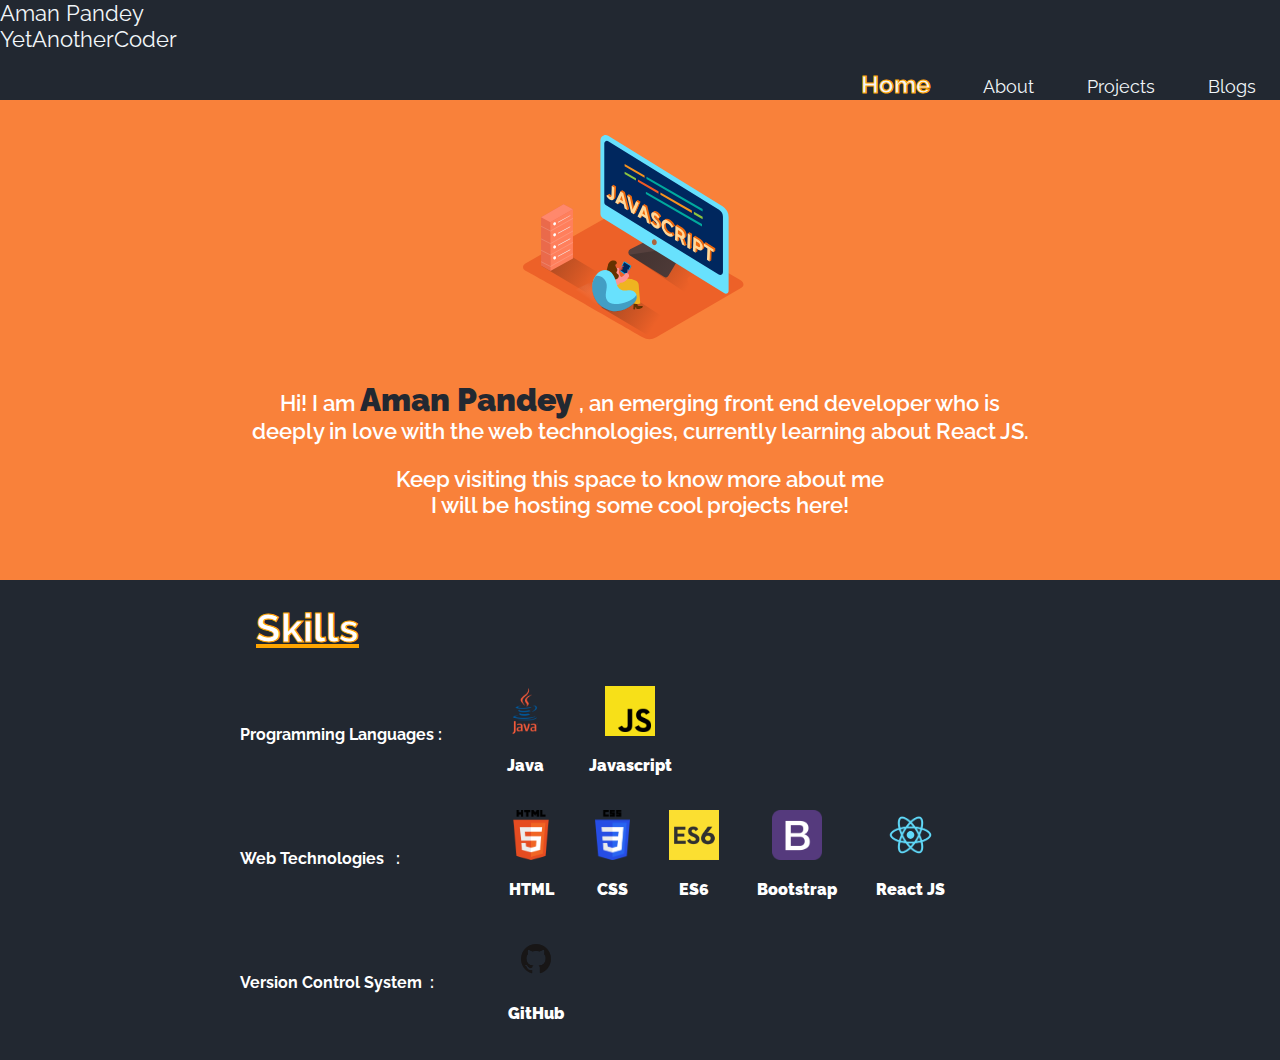
==== index.html @ 63112d7b "update : updated index page" ====
<!DOCTYPE html>
<html lang="en">
<head>
    <meta charset="UTF-8">
    <meta name="viewport" content="width=device-width, initial-scale=1.0">
    <link href="style.css" rel='stylesheet'>
    <title>Aman Pandey</title>
</head>
<body>
        <nav class="navbar">
            <div class="nav-brand">Aman Pandey</div>
            <div class="nav-brand">YetAnotherCoder</div>
            <div>
                <ul class="non-bullet">
                    <li class="nav-li-items">
                        <a href="/" class="link-active">Home</a>
                    </li>
                    <li class="nav-li-items">
                        <a href="/">About</a>
                    </li>
                    <li class="nav-li-items">
                        <a href="/">Projects</a>
                    </li>
                    <li class="nav-li-items">
                        <a href="/">Blogs</a>
                    </li>
                </ul>
            </div>
        </nav>

        <div class="container container-secondary-color header">
                <img class="img-coding" src="./images/javascript.svg" alt="Coding Image">
                <div class="intro">
                    <p>Hi! I am  <span class="invert-color">Aman Pandey </span>, an emerging front end developer who is <br>
                        deeply in love with the web technologies, currently learning about React JS.</p>
                    <p>Keep visiting this space to know more about me <br> I will be hosting some cool projects here!</p>
                </div>
        </div>

        <div class="container container-off-color">
            <div class="container-center">
            <h1 class="link-active">Skills</h1>
            <div>
            <h5 class="table-mapping skills">Programming Languages :</h5>
                <table class="table-mapping">
                    <tr>
                        <td>
                         <img class="img-skills" src="./images/java.png" alt="">
                        </td>
                        <td>
                         <img class="img-skills" src="./images/js.png" alt="">
                        </td>
                    </tr>
                    <tr>
                        <td>Java </td>
                        <td>Javascript</td>
                    </tr>
                </table>
            </div><br>
            <div>
                <h5 class="table-mapping skills">Web Technologies &nbsp : &nbsp &nbsp &nbsp &nbsp &nbsp &nbsp</h5>
                <table class="table-mapping">
                    <tr>
                     <td>
                         <img class="img-skills" src="./images/HTML.png" alt="">
                     </td>
                     <td>
                         <img class="img-skills" src="./images/css.png" alt="">
                     </td>
                     <td>
                         <img class="img-skills" src="./images/es6.png" alt="">
                     </td>
                     <td>
                         <img class="img-skills" src="./images/bootstrap.png" alt="">
                     </td>
                     <td>
                         <img class="img-skills" src="./images/react.png" alt="">
                     </td>
                    </tr>
                     <tr>
                         <td>HTML</td>
                         <td>CSS</td>
                         <td>ES6</td>
                         <td>Bootstrap</td>
                         <td>React JS</td>
                    </tr>
                </table>
            </div><br>
            <div>
                <h5 class="table-mapping skills">Version Control System&nbsp : &nbsp &nbsp</h5>
                <table class="table-mapping">
                    <tr>
                        <td>
                            <img class="img-skills" src="./images/github.png" alt="">
                        </td>
                    </tr>
                    <tr>
                       <td>
                         GitHub
                       </td>
                     </tr>
                </table>
            </div>
               
              
               
                   
            </div>
        </div>
    
        
    
    
</body>
</html>
---- style.css ----
@import url('https://fonts.googleapis.com/css2?family=Raleway:wght@300;400;600&display=swap');

body{
    font-family: 'Raleway', sans-serif;
    margin: 0px 0px;
}

.container{
    margin: auto;
    width: 100%;
    height: 480px;
    text-align: left;
}

.container-center{
    width: 800px;
    height: 100%;
    margin: auto;
    background-color: #222831;
}

.container-secondary-color{
    background-color: #f9813a;
}

.container-off-color{
    margin: -27px 0px;
    background-color: #222831;
    color: black;
}

.navbar{
    height: 100PX;
    background-color: #222831;
    color: #f1f6f9;
}

.nav-brand{
    font-size: 22px;
}

.non-bullet{
    list-style: none;
    text-align: right;
    font-size: 1.1rem;
}

.nav-li-items{
    display: inline;
    padding: 1rem 1.5rem;
    text-align: center;
}

.nav-li-items a{
    text-decoration: none;
    color: #f1f6f9;
}

.link-active{
    font-weight: bolder;
    font-size: 1.5rem;
    -webkit-text-stroke-width: 1px;
    -webkit-text-stroke-color: orange;
}

.container p{
    color: white;
    font-weight: 600;
}

.img{
    display: inline;
    text-align: center;
}

.img-coding{
    width: 22%;
    display: block;
    margin-left: auto;
    margin-right: auto;
    padding: 2rem 0rem 1rem 0rem;
}

.intro{
    font-size: 22px;
    text-align: center;
}

.invert-color{
    color: #222831;
    font-weight: 900;
    font-size: 2rem;
}

.non-bullet-list{
    list-style: none;
}

.img-skills{
    height: 50px;
}

table,td{
    color: white;
    font-weight: 900;
    border-collapse: collapse;
    text-align: center;
    margin: 1rem 1rem;
    padding: 0.5rem 1.2rem;
}

.skills{
    color: white;
    font-size: 16px;
}

.table-mapping{
    display: inline;
}

.container-center h1{
    text-decoration: underline;
    font-size: 2.5rem;
    padding: 1.5rem 1rem 0rem 1rem;
    color: white;
}
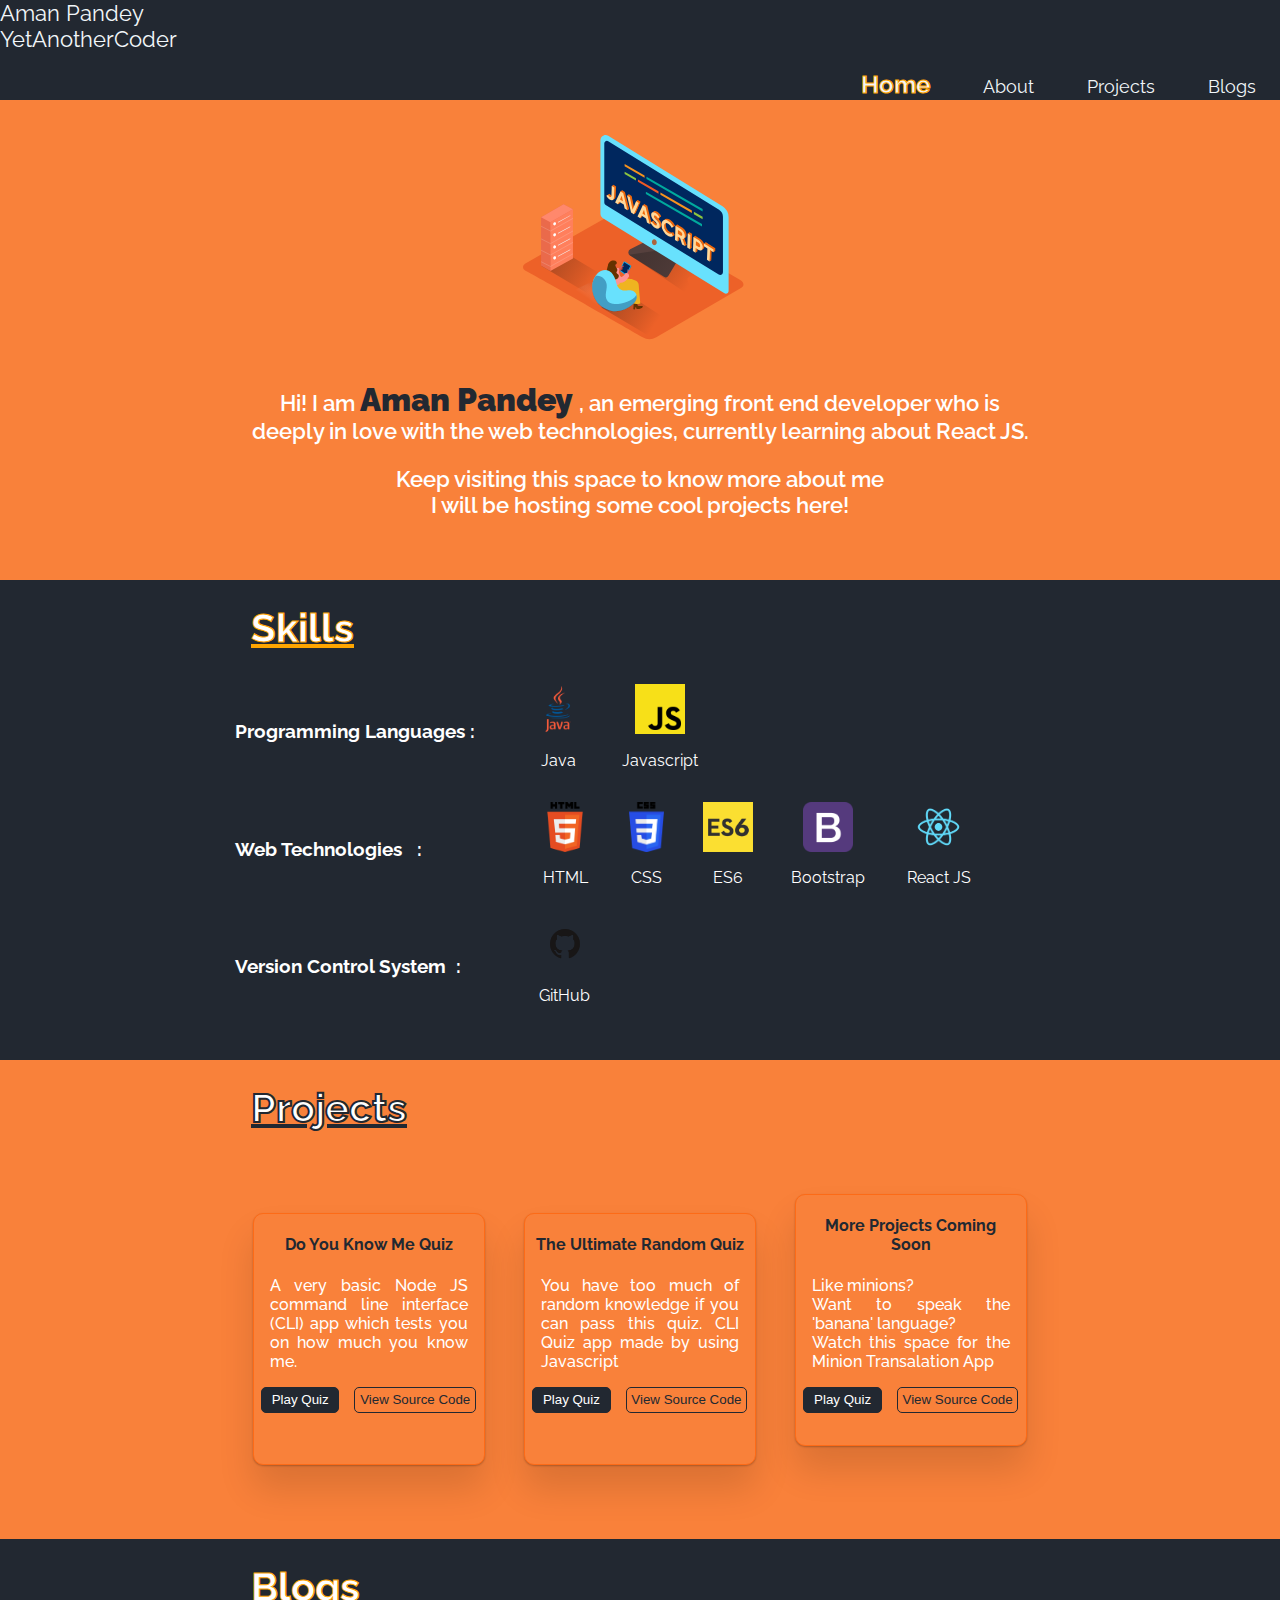
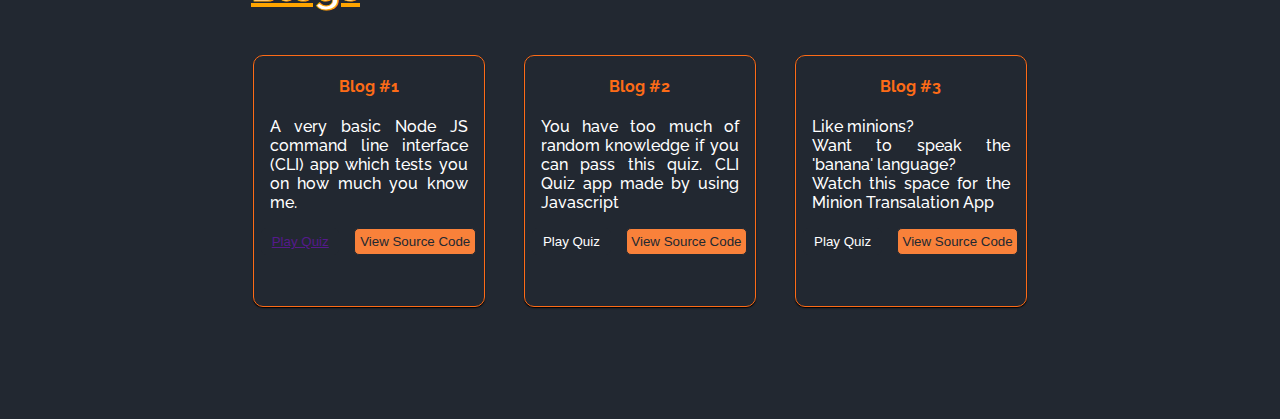
==== commit 91cd202d: "update : added projects" ====
--- a/index.html
+++ b/index.html
@@ -1,54 +1,56 @@
 <!DOCTYPE html>
 <html lang="en">
+
 <head>
     <meta charset="UTF-8">
     <meta name="viewport" content="width=device-width, initial-scale=1.0">
     <link href="style.css" rel='stylesheet'>
     <title>Aman Pandey</title>
-</head>
+     </head>
+
 <body>
-        <nav class="navbar">
-            <div class="nav-brand">Aman Pandey</div>
-            <div class="nav-brand">YetAnotherCoder</div>
-            <div>
-                <ul class="non-bullet">
-                    <li class="nav-li-items">
-                        <a href="/" class="link-active">Home</a>
-                    </li>
-                    <li class="nav-li-items">
-                        <a href="/">About</a>
-                    </li>
-                    <li class="nav-li-items">
-                        <a href="/">Projects</a>
-                    </li>
-                    <li class="nav-li-items">
-                        <a href="/">Blogs</a>
-                    </li>
-                </ul>
-            </div>
-        </nav>
+    <nav class="navbar">
+        <div class="nav-brand">Aman Pandey</div>
+        <div class="nav-brand">YetAnotherCoder</div>
+        <div>
+            <ul class="non-bullet">
+                <li class="nav-li-items">
+                    <a href="/" class="link-active">Home</a>
+                </li>
+                <li class="nav-li-items">
+                    <a href="#skills">About</a>
+                </li>
+                <li class="nav-li-items">
+                    <a href="/">Projects</a>
+                </li>
+                <li class="nav-li-items">
+                    <a href="/">Blogs</a>
+                </li>
+            </ul>
+        </div>
+    </nav>
 
-        <div class="container container-secondary-color header">
-                <img class="img-coding" src="./images/javascript.svg" alt="Coding Image">
-                <div class="intro">
-                    <p>Hi! I am  <span class="invert-color">Aman Pandey </span>, an emerging front end developer who is <br>
-                        deeply in love with the web technologies, currently learning about React JS.</p>
-                    <p>Keep visiting this space to know more about me <br> I will be hosting some cool projects here!</p>
-                </div>
+    <div class="container container-secondary-color header">
+        <img class="img-coding" src="./images/javascript.svg" alt="Coding Image">
+        <div class="intro">
+            <p>Hi! I am <span class="invert-color">Aman Pandey </span>, an emerging front end developer who is <br>
+                deeply in love with the web technologies, currently learning about React JS.</p>
+            <p>Keep visiting this space to know more about me <br> I will be hosting some cool projects here!</p>
         </div>
+    </div>
 
-        <div class="container container-off-color">
-            <div class="container-center">
+    <div class="container container-off-color">
+        <div class="container-center" id="skills">
             <h1 class="link-active">Skills</h1>
             <div>
-            <h5 class="table-mapping skills">Programming Languages :</h5>
+                <h5 class="table-mapping skills">Programming Languages :</h5>
                 <table class="table-mapping">
                     <tr>
                         <td>
-                         <img class="img-skills" src="./images/java.png" alt="">
+                            <img class="img-skills" src="./images/java.png" alt="">
                         </td>
                         <td>
-                         <img class="img-skills" src="./images/js.png" alt="">
+                            <img class="img-skills" src="./images/js.png" alt="">
                         </td>
                     </tr>
                     <tr>
@@ -61,28 +63,28 @@
                 <h5 class="table-mapping skills">Web Technologies &nbsp : &nbsp &nbsp &nbsp &nbsp &nbsp &nbsp</h5>
                 <table class="table-mapping">
                     <tr>
-                     <td>
-                         <img class="img-skills" src="./images/HTML.png" alt="">
-                     </td>
-                     <td>
-                         <img class="img-skills" src="./images/css.png" alt="">
-                     </td>
-                     <td>
-                         <img class="img-skills" src="./images/es6.png" alt="">
-                     </td>
-                     <td>
-                         <img class="img-skills" src="./images/bootstrap.png" alt="">
-                     </td>
-                     <td>
-                         <img class="img-skills" src="./images/react.png" alt="">
-                     </td>
+                        <td>
+                            <img class="img-skills" src="./images/HTML.png" alt="">
+                        </td>
+                        <td>
+                            <img class="img-skills" src="./images/css.png" alt="">
+                        </td>
+                        <td>
+                            <img class="img-skills" src="./images/es6.png" alt="">
+                        </td>
+                        <td>
+                            <img class="img-skills" src="./images/bootstrap.png" alt="">
+                        </td>
+                        <td>
+                            <img class="img-skills" src="./images/react.png" alt="">
+                        </td>
                     </tr>
-                     <tr>
-                         <td>HTML</td>
-                         <td>CSS</td>
-                         <td>ES6</td>
-                         <td>Bootstrap</td>
-                         <td>React JS</td>
+                    <tr>
+                        <td>HTML</td>
+                        <td>CSS</td>
+                        <td>ES6</td>
+                        <td>Bootstrap</td>
+                        <td>React JS</td>
                     </tr>
                 </table>
             </div><br>
@@ -95,21 +97,82 @@
                         </td>
                     </tr>
                     <tr>
-                       <td>
-                         GitHub
-                       </td>
-                     </tr>
+                        <td>
+                            GitHub
+                        </td>
+                    </tr>
                 </table>
             </div>
-               
-              
-               
-                   
+        </div>
+    </div>
+
+    <div class="container container-secondary-color">
+        <div class="container-center-secondary" id="skills">
+            <h1 class="link-active-inverse">Projects</h1><br>
+            <div class='flex-conatiner'>
+                <div class="card card-1">
+                    <h4>Do You Know Me  Quiz </h4>
+                    <p>A very basic Node JS command line interface (CLI) app which tests you on how much you know me.</p>
+                    <div class="project-links">
+                        <button class="project-buttons"><a class="link-play" href="">Play Quiz</a> </button>
+                        <button class="project-buttons-secondary"><a class="link-source-code" href="">View Source Code</a></button>
+                    </div>
+                </div>
+                <div class="card card-1">
+                    <h4>The Ultimate Random Quiz</h4>
+                    <p>You have too much of random knowledge if you can pass this quiz. CLI Quiz app made by using Javascript </p>
+                    <div class="project-links">
+                        <button class="project-buttons"><a class="link-play" href="">Play Quiz</a> </button>
+                        <button class="project-buttons-secondary"><a class="link-source-code" href="">View Source Code</a></button>
+                    </div>
+                </div>
+                <div class="card card-1">
+                    <h4>More Projects Coming Soon</h4>
+                    <p>Like minions?<br>Want to speak the 'banana' language?<br>  Watch this space for the Minion Transalation App</p>
+                    <div class="project-links">
+                        <button class="project-buttons"><a class="link-play" href="">Play Quiz</a> </button>
+                        <button class="project-buttons-secondary"><a class="link-source-code" href="">View Source Code</a></button>
+                    </div>
+                </div>
             </div>
         </div>
-    
-        
-    
-    
+    </div>
+
+    <div class="container container-off-color">
+        <div class="container-center">
+            <h1 class="link-active">Blogs</h1>
+            <div class='flex-conatiner'>
+                <div class="blog-card blog-card-1">
+                    <h4>Blog #1 </h4>
+                    <p>A very basic Node JS command line interface (CLI) app which tests you on how much you know me.</p>
+                    <div class="project-links">
+                        <button class="blog-buttons"><a href="">Play Quiz</a> </button>
+                        <button class="blog-buttons-secondary">View Source Code</button>
+                    </div>
+                </div>
+                <div class="blog-card blog-card-1">
+                    <h4>Blog #2</h4>
+                    <p>You have too much of random knowledge if you can pass this quiz. CLI Quiz app made by using Javascript </p>
+                    <div class="project-links">
+                        <button class="blog-buttons">Play Quiz</button>
+                        <button class="blog-buttons-secondary">View Source Code</button>
+                    </div>
+                </div>
+                <div class="blog-card blog-card-1">
+                    <h4>Blog #3</h4>
+                    <p>Like minions?<br>Want to speak the 'banana' language?<br>  Watch this space for the Minion Transalation App</p>
+                    <div class="project-links">
+                        <button class="blog-buttons">Play Quiz</button>
+                        <button class="blog-buttons-secondary">View Source Code</button>
+                    </div>
+                </div>
+            </div>
+        </div>
+    </div>
+
+
+
+
 </body>
+
 </html>--- a/style.css
+++ b/style.css
@@ -13,10 +13,17 @@
 }
 
 .container-center{
-    width: 800px;
+    width: 810px;
     height: 100%;
     margin: auto;
     background-color: #222831;
+}
+
+.container-center-secondary{
+    width: 810px;
+    height: 100%;
+    margin: auto;
+    background-color: #f9813a;
 }
 
 .container-secondary-color{
@@ -26,7 +33,7 @@
 .container-off-color{
     margin: -27px 0px;
     background-color: #222831;
-    color: black;
+    color: #222831;
 }
 
 .navbar{
@@ -61,6 +68,16 @@
     font-size: 1.5rem;
     -webkit-text-stroke-width: 1px;
     -webkit-text-stroke-color: orange;
+}
+
+.link-active-inverse{
+    font-weight: bolder;
+    text-decoration: underline;
+    font-size: 2.5rem;
+    padding: 1.5rem 0.8rem 0rem 1rem;
+    color: white;
+    -webkit-text-stroke-width: 2px;
+    -webkit-text-stroke-color: #222831;
 }
 
 .container p{
@@ -102,16 +119,16 @@
 
 table,td{
     color: white;
-    font-weight: 900;
+    font-weight: 400;
     border-collapse: collapse;
     text-align: center;
     margin: 1rem 1rem;
-    padding: 0.5rem 1.2rem;
+    padding: 0.4rem 1.2rem;
 }
 
 .skills{
     color: white;
-    font-size: 16px;
+    font-size: 19px;
 }
 
 .table-mapping{
@@ -123,4 +140,134 @@
     font-size: 2.5rem;
     padding: 1.5rem 1rem 0rem 1rem;
     color: white;
-}+}
+
+.flex-container {
+    display: flex;
+    flex-wrap: nowrap;
+    background-color: DodgerBlue;
+  }
+  
+.flex-conatiner h4{
+    text-align: center;
+    color: #222831;
+    padding: 0rem .5rem;
+}  
+
+.flex-conatiner p{
+    text-align: justify;
+    color: white;
+    font-weight: 500;
+    padding: 0rem 1rem;
+    font-size: 1rem;
+}  
+
+.project-links{
+    display: flex;
+    width: 100%;
+}
+
+.project-buttons{
+    margin: auto;
+    padding: .3rem .6rem;
+    border-radius: 5px;
+    background-color: #222831;
+    color: white;
+    font-weight: 100;
+    border: 1px #222831 solid;
+    text-decoration: none;
+}
+
+.project-buttons-secondary{
+    margin: auto;
+    padding: .3rem .3rem;
+    border-radius: 5px;
+    background-color: #f9813a;
+    color: #222831;
+    border: 1px #222831 solid;
+    text-decoration: none;
+}
+
+.blog-buttons{
+    margin: auto;
+    padding: .3rem .6rem;
+    border-radius: 5px;
+    background-color: #222831;
+    color: white;
+    font-weight: 100;
+    border: 1px #222831 solid;
+}
+
+.blog-buttons-secondary{
+    margin: auto;
+    padding: .3rem .3rem;
+    border-radius: 5px;
+    background-color: #f9813a;
+    color: #222831;
+    border: 1px #222831 solid;
+}
+
+.minion-img{
+    width: 40px;
+    margin: auto;
+}
+
+.card {
+    background: #f9813a;
+    border-radius: 10px;
+    display: inline-block;
+    height: 250px;
+    margin: 1.1rem;
+    padding: auto;
+    position: relative;
+    width: 230px;
+    border: 1px solid #fd6b17;
+  }
+  
+  .card-1 {
+    box-shadow: 0px 24px 36px rgba(0,0,0,0.12), 0 1px 2px rgba(0,0,0,0.24);
+    transition: all 0.3s cubic-bezier(.25,.8,.25,1);
+  }
+  
+  .card-1:hover {
+    box-shadow: 0 28px 44px rgba(0,0,0,0.25), 0 10px 10px rgba(0,0,0,0.22);
+  }
+
+  .blog-card{
+    background: #222831;
+    border-radius: 10px;
+    display: inline-block;
+    height: 250px;
+    margin: 1.1rem;
+    padding: auto;
+    position: relative;
+    width: 230px;
+    border: 1px solid #fd6b17;
+  }
+  
+  .blog-card-1 {
+    box-shadow: 0px 1px 1px rgba(0, 0, 0, 0.89), 0 1px 2px rgba(0,0,0,0.24);
+    transition: all .3s cubic-bezier(.25,.8,.25,1);
+  }
+  
+  .blog-card-1:hover {
+    box-shadow: 0 6px 6px rgba(209, 97, 6, 0.973), 0 6px 6px rgba(209, 97, 6, 0.973);
+  }
+
+  .blog-card h4{
+    text-align: center;
+    color: #fd6b17;
+    padding: 0rem .5rem;
+}  
+
+.link-play{
+    color: white;
+    background-color: #222831;
+    text-decoration: none;
+}
+
+.link-source-code{
+    color : #222831;
+    text-decoration: none;
+}
+
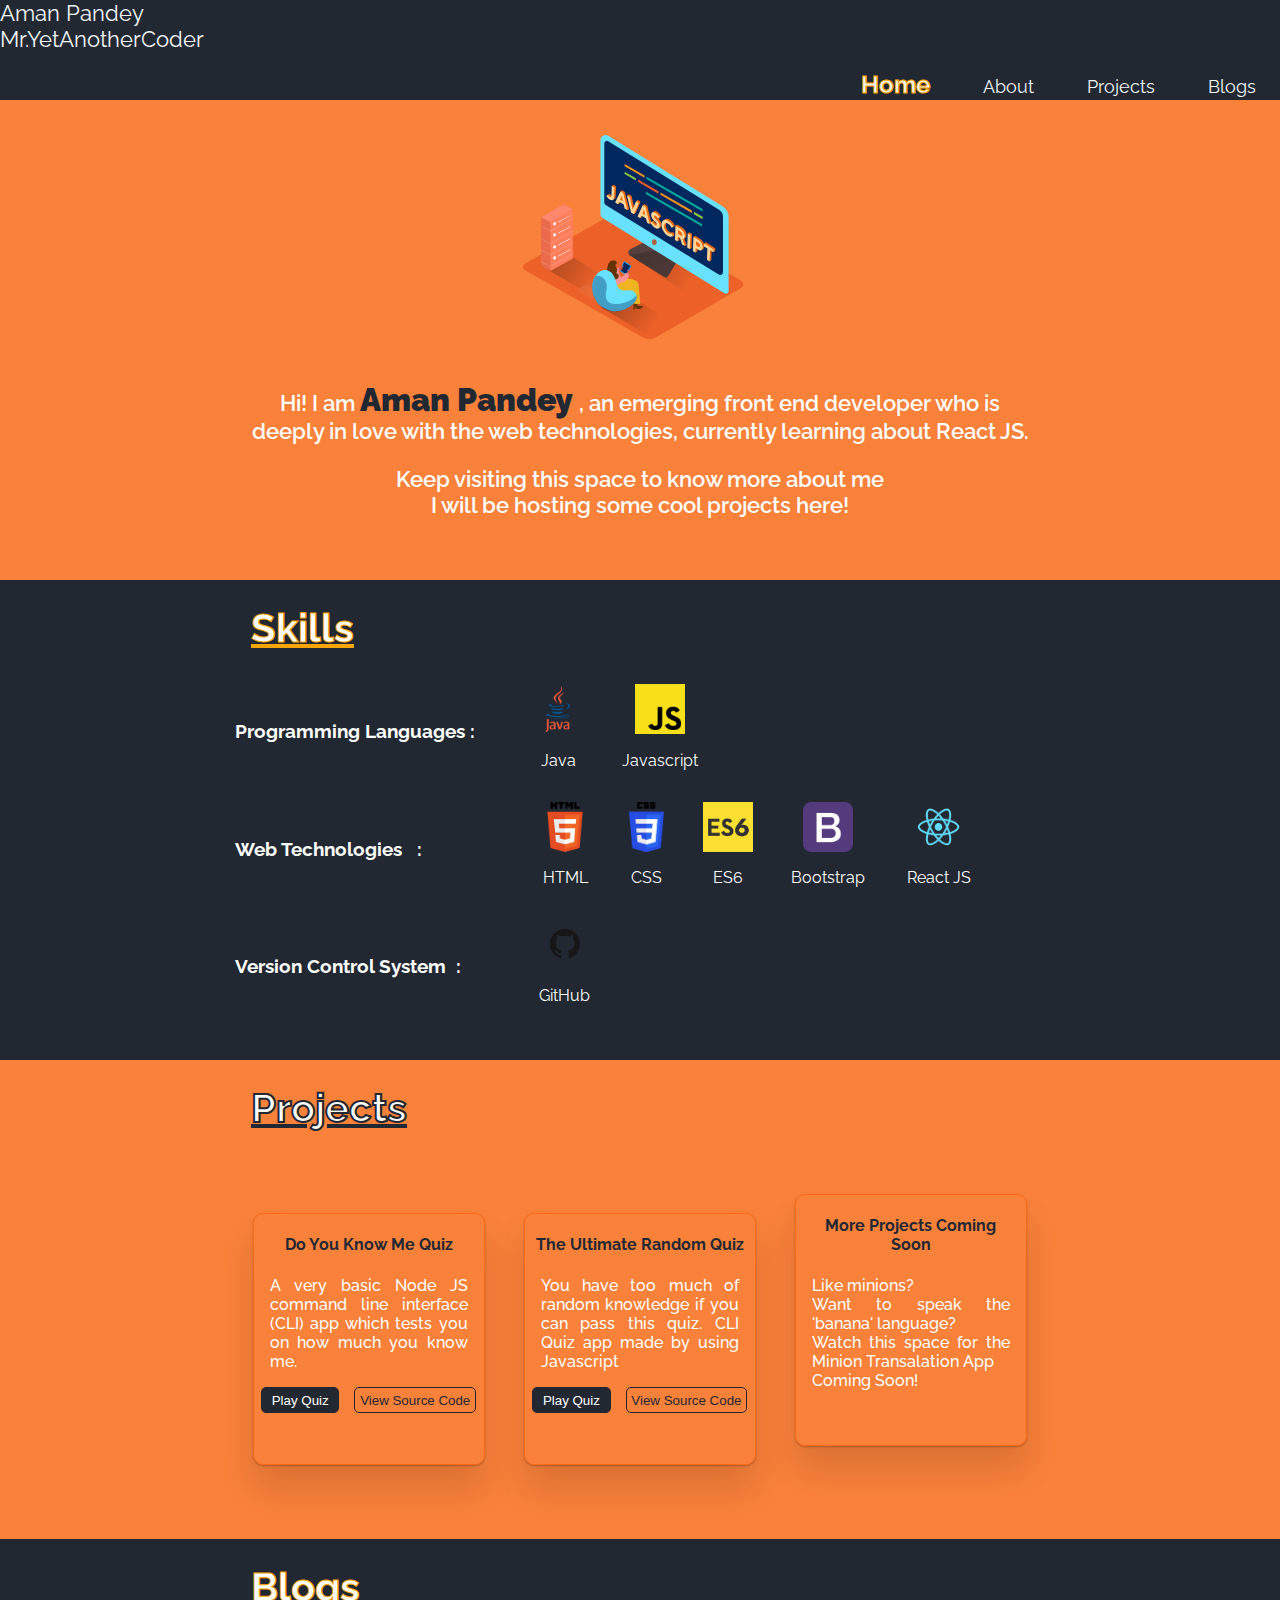
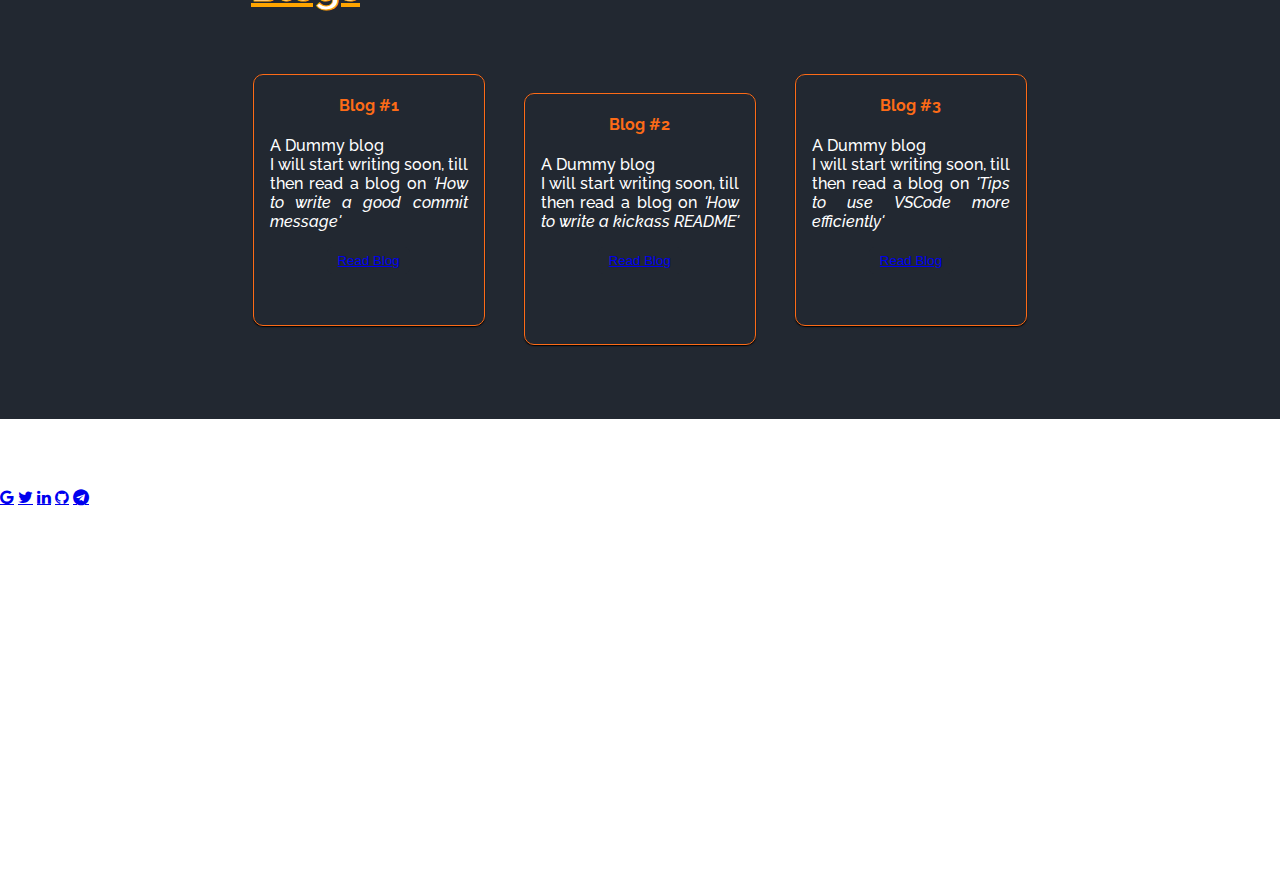
==== commit 7efb9d5d: "feat : added footer" ====
--- a/index.html
+++ b/index.html
@@ -5,13 +5,15 @@
     <meta charset="UTF-8">
     <meta name="viewport" content="width=device-width, initial-scale=1.0">
     <link href="style.css" rel='stylesheet'>
+    <link rel="stylesheet" href="https://cdnjs.cloudflare.com/ajax/libs/font-awesome/4.7.0/css/font-awesome.min.css">
     <title>Aman Pandey</title>
      </head>
 
 <body>
-    <nav class="navbar">
-        <div class="nav-brand">Aman Pandey</div>
-        <div class="nav-brand">YetAnotherCoder</div>
+    <nav class="navbar" >
+        <div class="header">
+            <div class="nav-brand name subtitle "> Aman Pandey</div>
+            <div class="nav-brand sub subtitle">Mr.YetAnotherCoder</div>
         <div>
             <ul class="non-bullet">
                 <li class="nav-li-items">
@@ -21,16 +23,18 @@
                     <a href="#skills">About</a>
                 </li>
                 <li class="nav-li-items">
-                    <a href="/">Projects</a>
+                    <a href="#projects">Projects</a>
                 </li>
                 <li class="nav-li-items">
-                    <a href="/">Blogs</a>
+                    <a href="#blogs">Blogs</a>
                 </li>
             </ul>
         </div>
+        </div>
+        
     </nav>
 
-    <div class="container container-secondary-color header">
+    <div class="container container-secondary-color">
         <img class="img-coding" src="./images/javascript.svg" alt="Coding Image">
         <div class="intro">
             <p>Hi! I am <span class="invert-color">Aman Pandey </span>, an emerging front end developer who is <br>
@@ -106,73 +110,89 @@
         </div>
     </div>
 
+    <!-- Projects sections starts here -->
+
     <div class="container container-secondary-color">
-        <div class="container-center-secondary" id="skills">
+        <div class="container-center-secondary" id="projects">
             <h1 class="link-active-inverse">Projects</h1><br>
             <div class='flex-conatiner'>
                 <div class="card card-1">
                     <h4>Do You Know Me  Quiz </h4>
                     <p>A very basic Node JS command line interface (CLI) app which tests you on how much you know me.</p>
                     <div class="project-links">
-                        <button class="project-buttons"><a class="link-play" href="">Play Quiz</a> </button>
-                        <button class="project-buttons-secondary"><a class="link-source-code" href="">View Source Code</a></button>
+                        <button class="project-buttons"><a class="link-play" href="https://repl.it/@AmanPandey4/Know-Me-the-Game?embed=1&output" target="_blank">Play Quiz</a> </button>
+                        <button class="project-buttons-secondary"><a class="link-source-code" href="https://github.com/pandeyaman/Do-You-Know-Me" target="_blank">View Source Code</a></button>
                     </div>
                 </div>
                 <div class="card card-1">
                     <h4>The Ultimate Random Quiz</h4>
                     <p>You have too much of random knowledge if you can pass this quiz. CLI Quiz app made by using Javascript </p>
                     <div class="project-links">
-                        <button class="project-buttons"><a class="link-play" href="">Play Quiz</a> </button>
-                        <button class="project-buttons-secondary"><a class="link-source-code" href="">View Source Code</a></button>
+                        <button class="project-buttons"><a class="link-play" href="https://repl.it/@AmanPandey4/The-Ultimate-Random-Quiz?embed=1&output" target="_blank">Play Quiz</a> </button>
+                        <button class="project-buttons-secondary"><a class="link-source-code" href="https://github.com/pandeyaman/The-Ultimate-Random-Quiz" target="_blank">View Source Code</a></button>
                     </div>
                 </div>
                 <div class="card card-1">
                     <h4>More Projects Coming Soon</h4>
-                    <p>Like minions?<br>Want to speak the 'banana' language?<br>  Watch this space for the Minion Transalation App</p>
+                    <p>Like minions?<br>Want to speak the 'banana' language?<br> Watch this space for the Minion Transalation App <br>Coming Soon!<br><br></p>
+                    <!-- <div class="project-links">
+                        <button class="project-buttons"><a class="link-play" href="" target="_blank">Stay</a> </button>
+                        <button class="project-buttons-secondary"><a class="link-source-code" href="" target="_blank">Tuned</a></button>
+                    </div> -->
+                </div>
+            </div>
+        </div>
+    </div> 
+    <!-- Projects sections ends here -->
+
+    <!-- Blogs sections starts here -->
+    <div class="container container-off-color">
+        <div class="container-center" id="blogs">
+            <h1 class="link-active">Blogs</h1><br>
+            <div class='flex-conatiner'>
+                <div class="blog-card blog-card-1">
+                    <h4>Blog #1 </h4>
+                    <p>A Dummy blog <br>I will start writing soon, till then read a blog on <em>'How to write a good commit message'</em></p>
                     <div class="project-links">
-                        <button class="project-buttons"><a class="link-play" href="">Play Quiz</a> </button>
-                        <button class="project-buttons-secondary"><a class="link-source-code" href="">View Source Code</a></button>
+                        <button class="blog-buttons"><a class="link-blog-read" href="https://dev.to/chrissiemhrk/git-commit-message-5e21" target="_blank">Read Blog</a> </button>
+                    </div>
+                </div>
+                <div class="blog-card blog-card-1">
+                    <h4>Blog #2</h4>
+                    <p>A Dummy blog <br>I will start writing soon, till then read a blog on <em>'How to write a kickass README'</em></p>
+                    <div class="project-links">
+                        <button class="blog-buttons"><a class="link-blog-read" href="https://dev.to/scottydocs/how-to-write-a-kickass-readme-5af9" target="_blank">Read Blog</a> </button>
+                    </div>
+                </div>
+                <div class="blog-card blog-card-1">
+                    <h4>Blog #3</h4>
+                    <p>A Dummy blog <br>I will start writing soon, till then read a blog on <em>'Tips to use VSCode more efficiently'</em></p>
+                    <div class="project-links">
+                        <button class="blog-buttons"><a class="link-blog-read" href="https://dev.to/selrond/tips-to-use-vscode-more-efficiently-3h6p" target="_blank">Read Blog</a> </button>
                     </div>
                 </div>
             </div>
         </div>
     </div>
+    <!-- Blogs sections ends here -->
 
-    <div class="container container-off-color">
-        <div class="container-center">
-            <h1 class="link-active">Blogs</h1>
-            <div class='flex-conatiner'>
-                <div class="blog-card blog-card-1">
-                    <h4>Blog #1 </h4>
-                    <p>A very basic Node JS command line interface (CLI) app which tests you on how much you know me.</p>
-                    <div class="project-links">
-                        <button class="blog-buttons"><a href="">Play Quiz</a> </button>
-                        <button class="blog-buttons-secondary">View Source Code</button>
-                    </div>
-                </div>
-                <div class="blog-card blog-card-1">
-                    <h4>Blog #2</h4>
-                    <p>You have too much of random knowledge if you can pass this quiz. CLI Quiz app made by using Javascript </p>
-                    <div class="project-links">
-                        <button class="blog-buttons">Play Quiz</button>
-                        <button class="blog-buttons-secondary">View Source Code</button>
-                    </div>
-                </div>
-                <div class="blog-card blog-card-1">
-                    <h4>Blog #3</h4>
-                    <p>Like minions?<br>Want to speak the 'banana' language?<br>  Watch this space for the Minion Transalation App</p>
-                    <div class="project-links">
-                        <button class="blog-buttons">Play Quiz</button>
-                        <button class="blog-buttons-secondary">View Source Code</button>
-                    </div>
-                </div>
+    <div class="container container-footer">
+        <div class="container-footer-center">
+            <div class="footer-text-div">
+                <p class="intro footer-text">Are you are Tea person or a Coffee person? <br> Connect with me & let me know.</p>
+            </div>
+            <div class="footer-icon">
+                <a href="mailto:pandey.aman111@gmail.com" class="fa fa-google" target="_blank"></a>
+                <a href="https://twitter.com/pandeyaman111" class="fa fa-twitter" target="_blank"></a>
+                <a href="https://www.linkedin.com/in/pandeyaman111/" class="fa fa-linkedin" target="_blank"></a>
+                <a href="https://github.com/pandeyaman" class="fa fa-github" target="_blank"></a>
+                <a href="https://telegram.me/pandeyaman111" class="fa fa-telegram" target="_blank"></a>
             </div>
         </div>
     </div>
 
 
 
-
 </body>
 
 </html>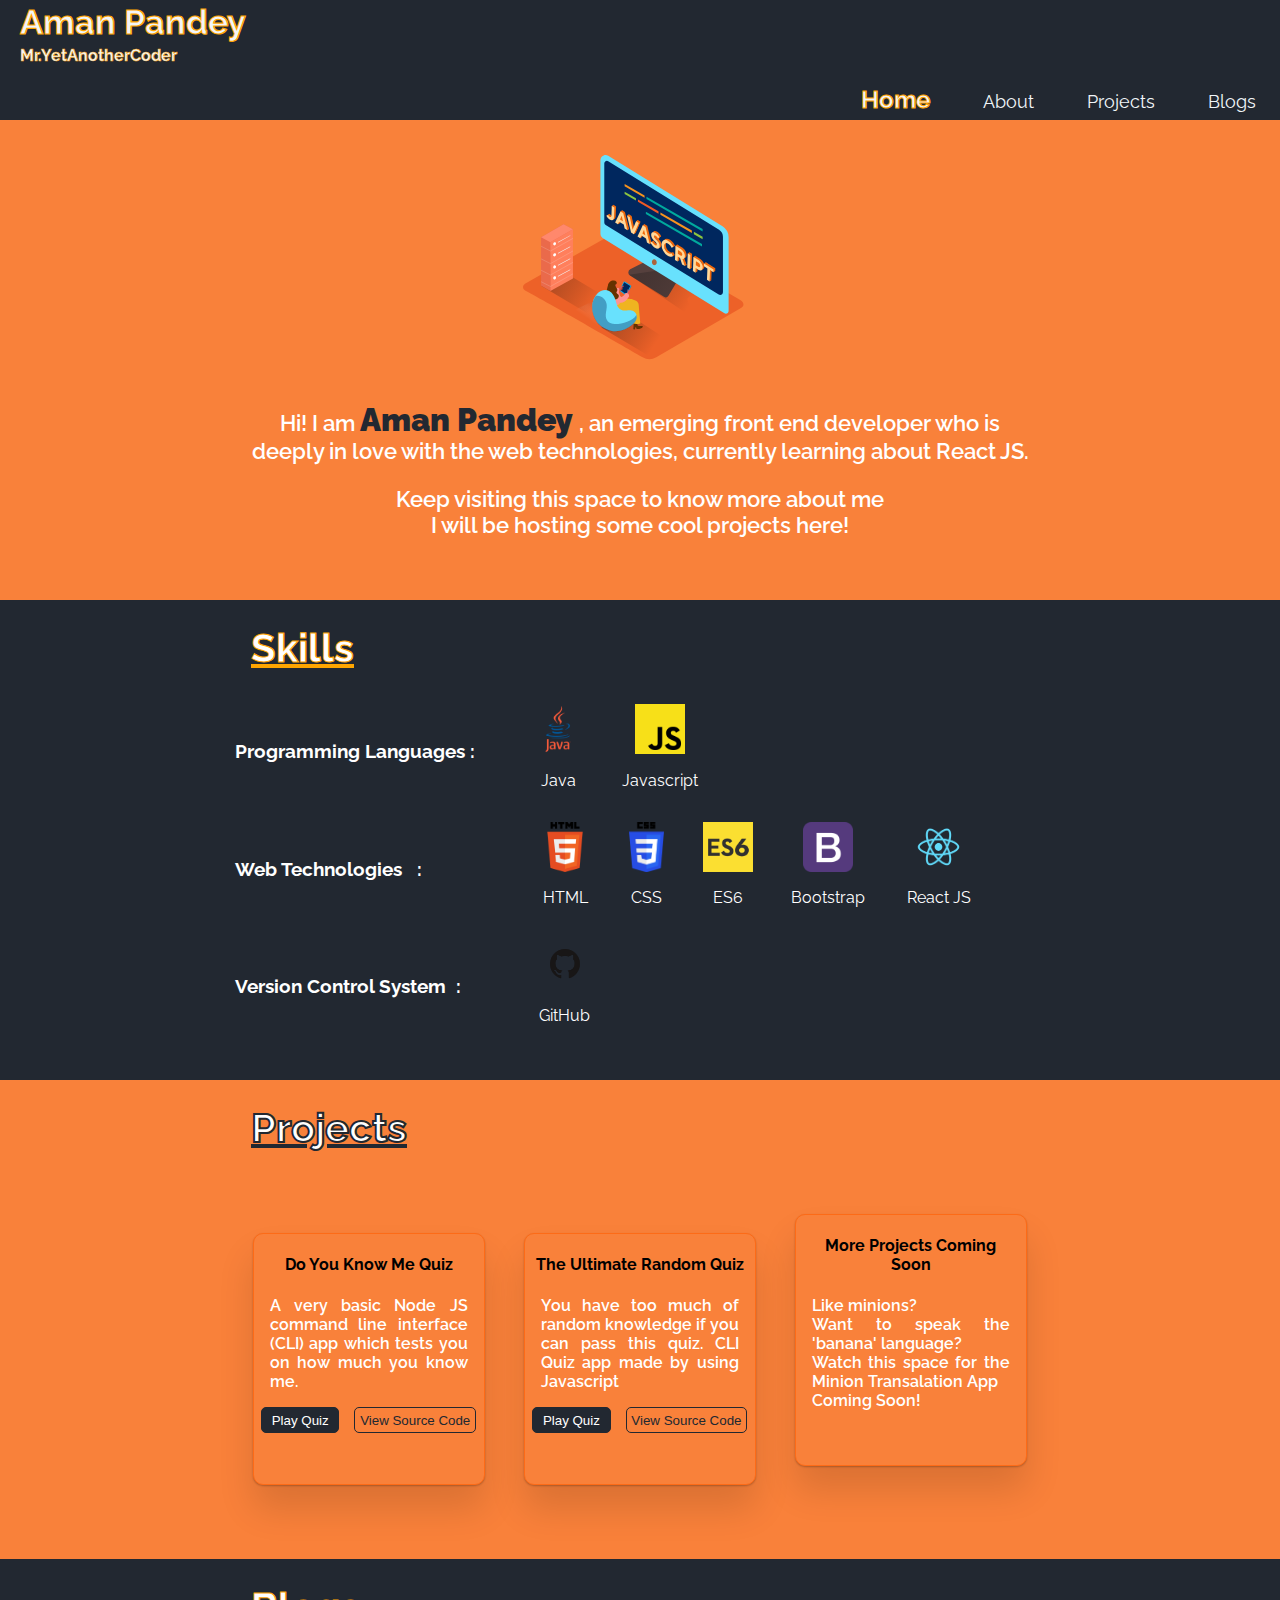
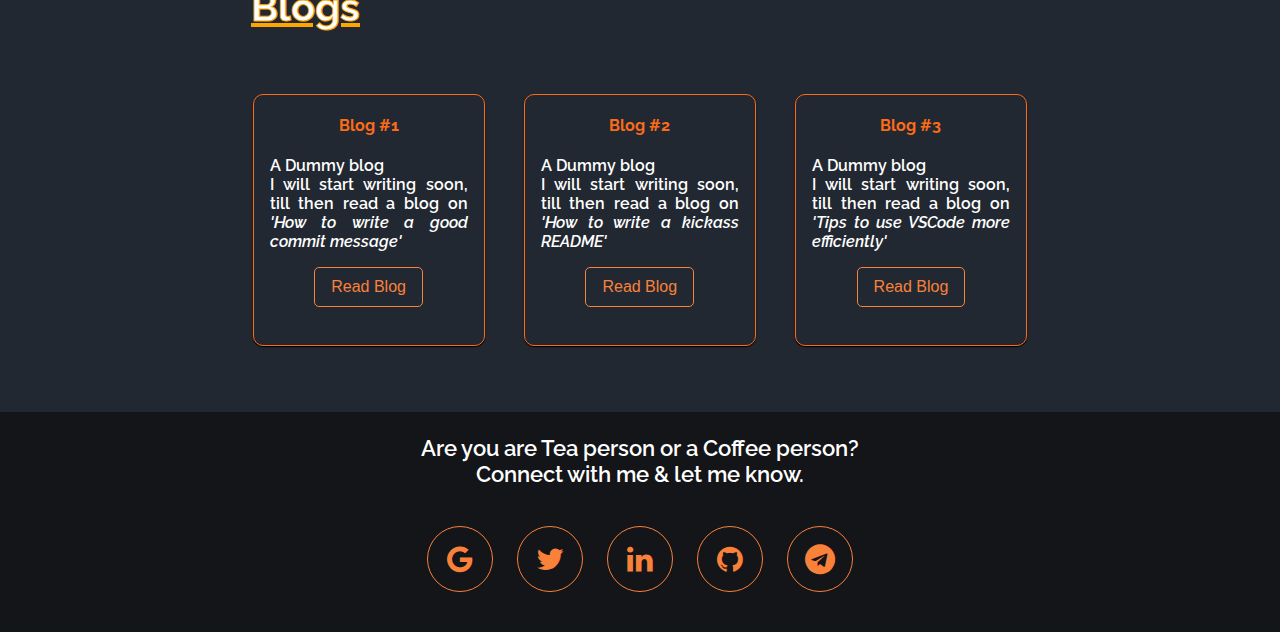
==== commit b2b4fc65: "added projects page" ====
--- a/index.html
+++ b/index.html
@@ -23,7 +23,7 @@
                     <a href="#skills">About</a>
                 </li>
                 <li class="nav-li-items">
-                    <a href="#projects">Projects</a>
+                    <a href="/projects.html">Projects</a>
                 </li>
                 <li class="nav-li-items">
                     <a href="#blogs">Blogs</a>
@@ -31,7 +31,6 @@
             </ul>
         </div>
         </div>
-        
     </nav>
 
     <div class="container container-secondary-color">
--- a/style.css
+++ b/style.css
@@ -5,6 +5,29 @@
     margin: 0px 0px;
 }
 
+.header{
+    display: inline;
+}
+
+.subtitle{
+    padding: 2px 0px;
+    margin: 0px 20px;
+}
+
+.name{
+    font-weight: bolder;
+    font-size: 2.1rem !important;
+    -webkit-text-stroke-width: 1.2px;
+    -webkit-text-stroke-color: orange;
+}
+
+.sub{
+    font-weight: bolder;
+    font-size: 1rem !important;
+    -webkit-text-stroke-width: .5px;
+    -webkit-text-stroke-color: orange;
+}
+
 .container{
     margin: auto;
     width: 100%;
@@ -12,6 +35,13 @@
     text-align: left;
 }
 
+.container-subhead{
+    margin: auto;
+    width: 100%;
+    height: 120px;
+    text-align: left;
+}
+
 .container-center{
     width: 810px;
     height: 100%;
@@ -36,8 +66,20 @@
     color: #222831;
 }
 
+.container-footer{
+    background-color: #131518;
+    height: 220px;
+}
+
+.container-footer-center{
+    background-color: #131518;
+    width: 810px;
+    height: 220px;
+    margin: auto;
+}
+
 .navbar{
-    height: 100PX;
+    height: 120PX;
     background-color: #222831;
     color: #f1f6f9;
 }
@@ -150,14 +192,14 @@
   
 .flex-conatiner h4{
     text-align: center;
-    color: #222831;
+    color: black;
     padding: 0rem .5rem;
 }  
 
 .flex-conatiner p{
     text-align: justify;
     color: white;
-    font-weight: 500;
+    font-weight: 600;
     padding: 0rem 1rem;
     font-size: 1rem;
 }  
@@ -190,27 +232,14 @@
 
 .blog-buttons{
     margin: auto;
-    padding: .3rem .6rem;
+    padding: .6rem 1rem;
     border-radius: 5px;
     background-color: #222831;
-    color: white;
+    color: #f9813a;;
     font-weight: 100;
-    border: 1px #222831 solid;
-}
-
-.blog-buttons-secondary{
-    margin: auto;
-    padding: .3rem .3rem;
-    border-radius: 5px;
-    background-color: #f9813a;
-    color: #222831;
-    border: 1px #222831 solid;
-}
-
-.minion-img{
-    width: 40px;
-    margin: auto;
-}
+    border: 1px #f9813a solid;
+}
+
 
 .card {
     background: #f9813a;
@@ -251,7 +280,7 @@
   }
   
   .blog-card-1:hover {
-    box-shadow: 0 6px 6px rgba(209, 97, 6, 0.973), 0 6px 6px rgba(209, 97, 6, 0.973);
+    box-shadow: 0 12px 12px rgba(209, 97, 6, 0.25), 0 12px 12px rgba(209, 97, 6, 0.25);
   }
 
   .blog-card h4{
@@ -271,3 +300,97 @@
     text-decoration: none;
 }
 
+.link-blog-read{
+    text-decoration: none;
+    color : #f9813a;
+    font-size: 1rem;
+}
+
+.footer-text-div{
+    border: 1px solid #131518;
+}
+
+.footer-icon{
+    margin: 1rem auto 0rem auto;
+    width: fit-content;
+}
+
+.fa {
+    padding: 17px;
+    font-size: 30px !important;
+    width: 30px;
+    text-align: center;
+    text-decoration: none;
+    margin: 0px 10px;
+    border-radius: 50%;
+  }
+  
+  .fa:hover {
+      opacity: 1;
+      background : #F9813A;
+      color: #131518;
+  }
+  
+  .fa-twitter {
+    background: #131518;
+    color: #F9813A;
+    border : 1px #F9813A solid;
+  }
+  
+  .fa-google {
+    background: #131518;
+    color: #F9813A;
+    border : 1px #F9813A solid;
+  }
+  
+  .fa-linkedin {
+    background: #131518;
+    color: #F9813A;
+    border : 1px #F9813A solid;
+  }
+  
+  .fa-github {
+    background: #131518;
+    color: #F9813A;
+    border : 1px #F9813A solid;
+  }
+  
+  .fa-telegram {
+    background: #131518;
+    color: #F9813A;
+    border : 1px #F9813A solid;
+  }
+
+/*CSS for Projects page*/
+
+
+.section-background{
+    background-color: #f9813a;
+    width: 100%;
+    margin: 0rem 0;
+}
+
+.project-card{
+    width: 60%;
+    margin: 2rem auto;
+    background-color: #222831;
+    color: white;
+}
+
+.project-name{
+    font-size: 1.8rem;
+    margin: 0rem auto;
+}
+
+.project-stack{
+    font-size: .9rem;
+    margin: 0 auto;
+}
+
+.project-description{
+    font-size: 1.3rem;
+    margin: 0 auto;
+}
+
+
+
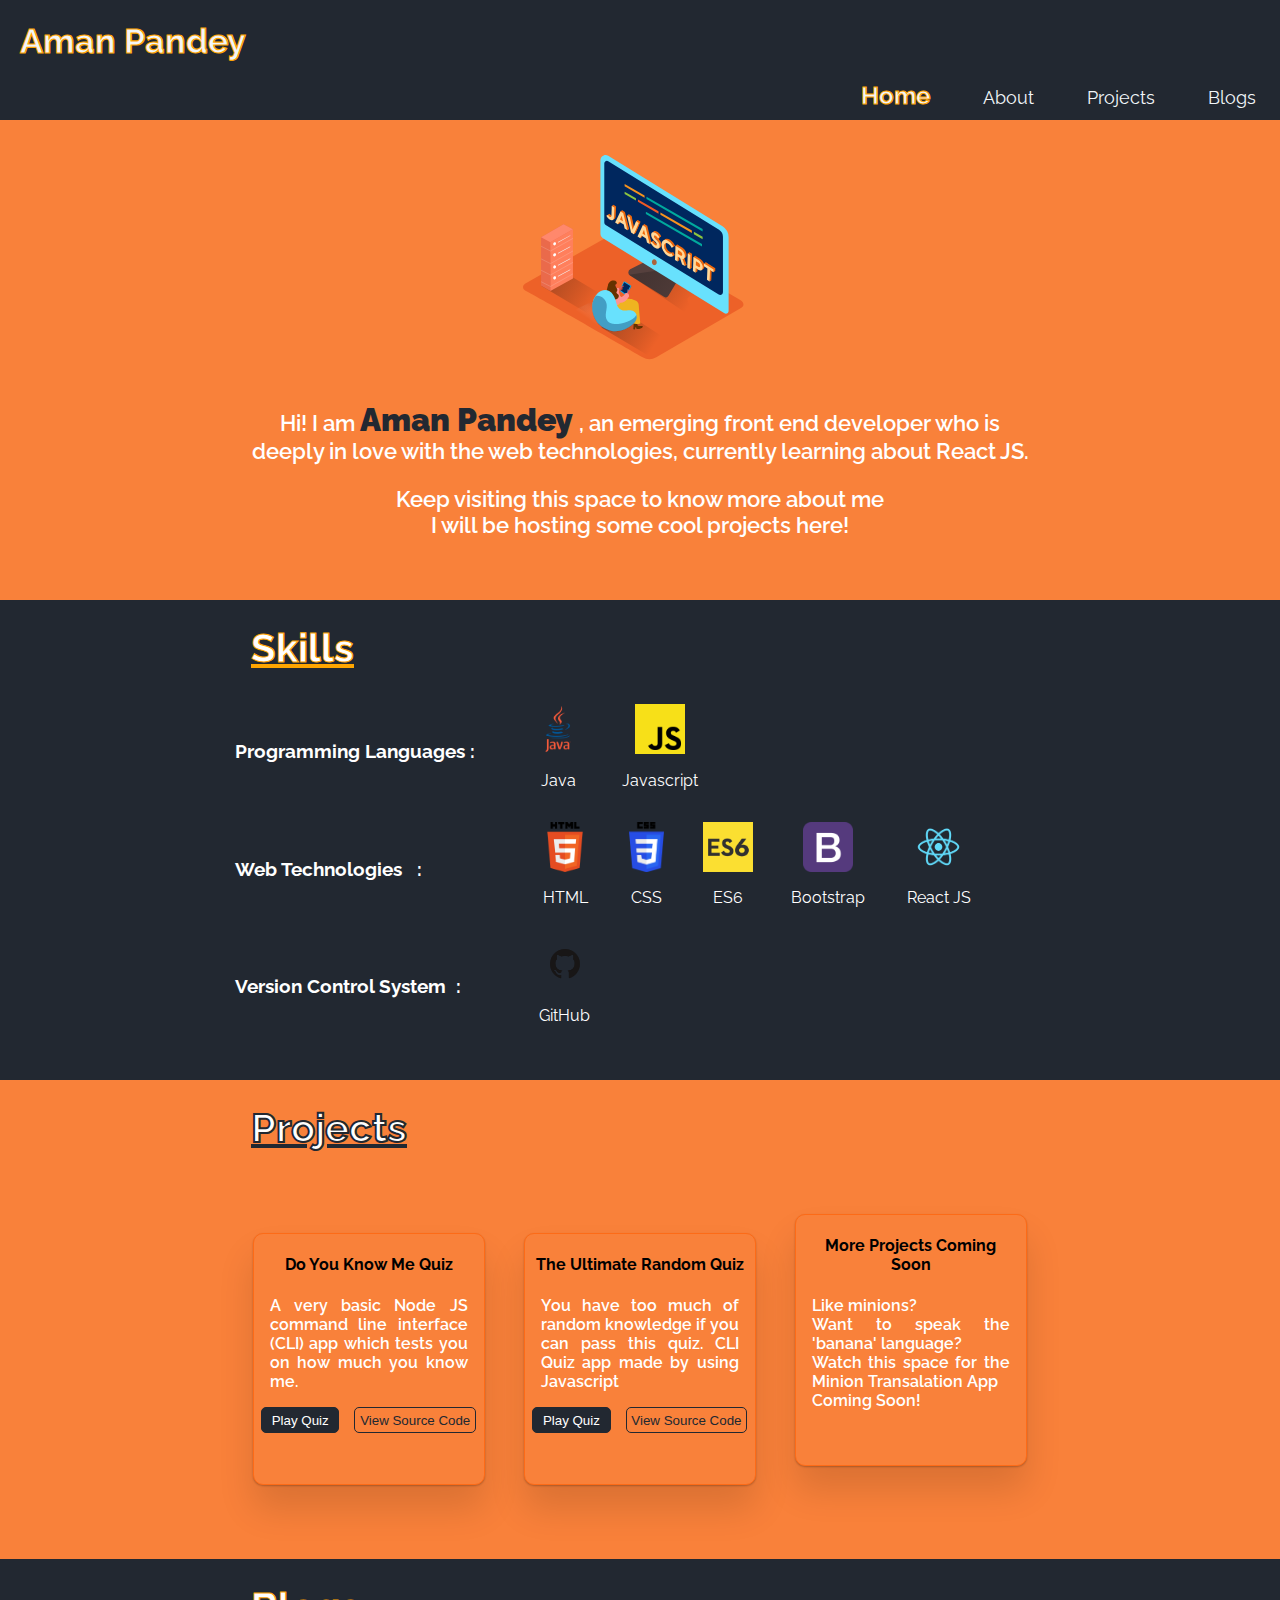
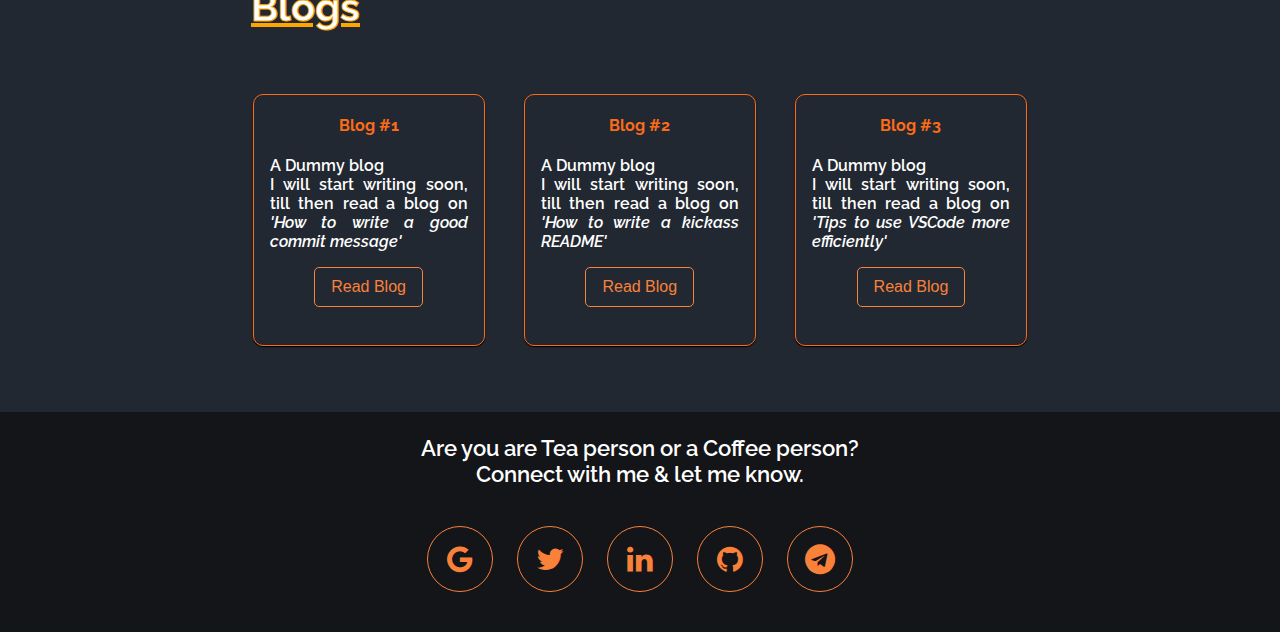
==== commit 4704262b: "added projects in Project Section" ====
--- a/index.html
+++ b/index.html
@@ -12,8 +12,9 @@
 <body>
     <nav class="navbar" >
         <div class="header">
+            <br>
             <div class="nav-brand name subtitle "> Aman Pandey</div>
-            <div class="nav-brand sub subtitle">Mr.YetAnotherCoder</div>
+            <!-- <div class="nav-brand sub subtitle">Mr.YetAnotherCoder</div> -->
         <div>
             <ul class="non-bullet">
                 <li class="nav-li-items">
--- a/style.css
+++ b/style.css
@@ -1,4 +1,5 @@
 @import url('https://fonts.googleapis.com/css2?family=Raleway:wght@300;400;600&display=swap');
+
 
 body{
     font-family: 'Raleway', sans-serif;
@@ -375,22 +376,63 @@
     margin: 2rem auto;
     background-color: #222831;
     color: white;
+    border-radius: 10px;
 }
 
 .project-name{
     font-size: 1.8rem;
-    margin: 0rem auto;
+    margin: 0rem 1rem;
+    font-weight: 900;
+    -webkit-text-stroke-width: 0.8px;
+    -webkit-text-stroke-color: orange;
 }
 
 .project-stack{
     font-size: .9rem;
-    margin: 0 auto;
+    letter-spacing: 3px;
+    margin: .5rem 1.2rem;
+    -webkit-text-stroke-width: 0.2px;
+    -webkit-text-stroke-color: orange;
 }
 
 .project-description{
-    font-size: 1.3rem;
-    margin: 0 auto;
-}
-
-
-
+    font-size: 1.1rem;
+    margin: 1rem 1rem;
+    
+}
+
+.project-card a{
+    text-decoration: none;
+    margin: 0 1rem;
+}
+
+.project-button-primary{
+    color: #222831;
+    background-color: #f9813a;
+    border: 1px solid #222831;
+    font-weight: 700;
+    padding: .3rem 1.2rem;
+    border-radius: 20px;
+}
+
+.project-button-secondary{
+    color: #f9813a;
+    border: 1px solid #f9813a;
+    padding: .3rem 1.2rem;
+    border-radius: 20px;
+}
+
+.project-button-primary:hover{
+    color: white;
+    transition: 0.2s;
+}
+
+.project-button-secondary:hover{
+    color: white;
+    background-color: #f9813a;
+    transition: 0.2s;
+}
+
+
+
+
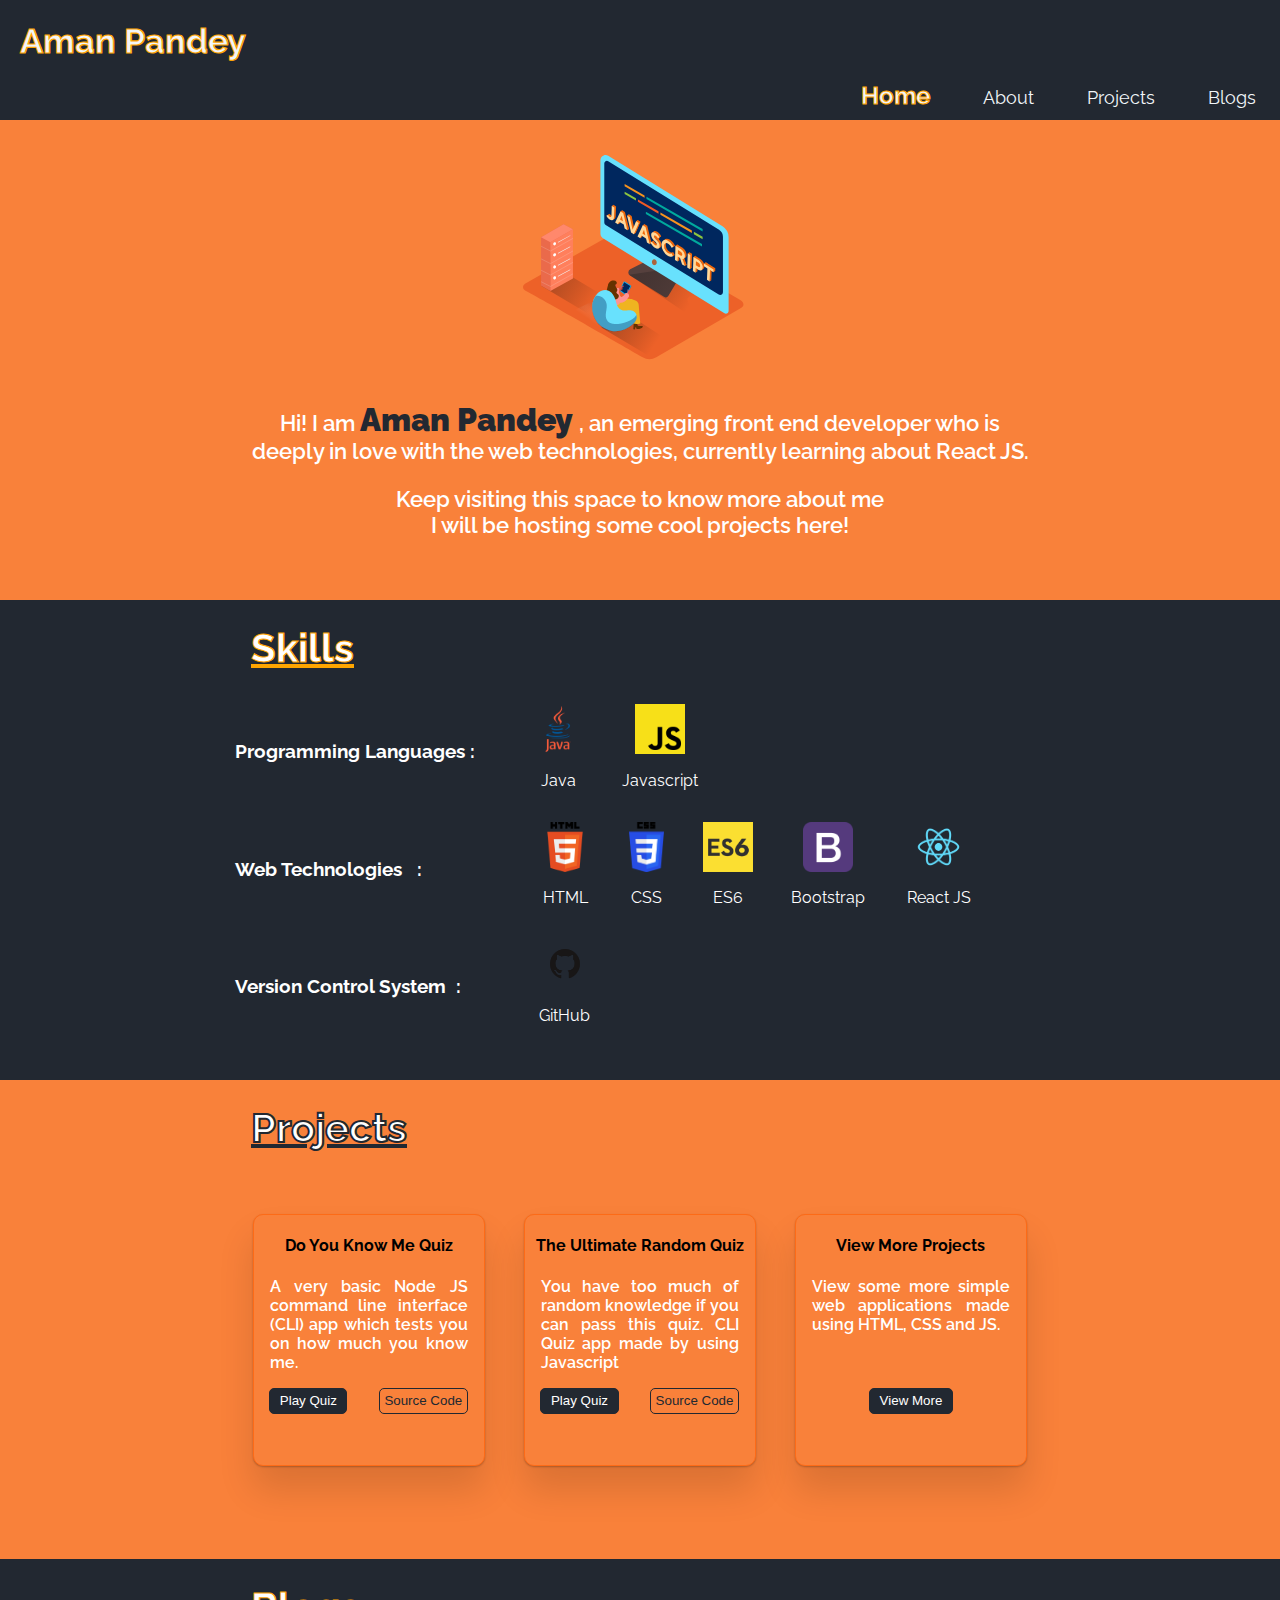
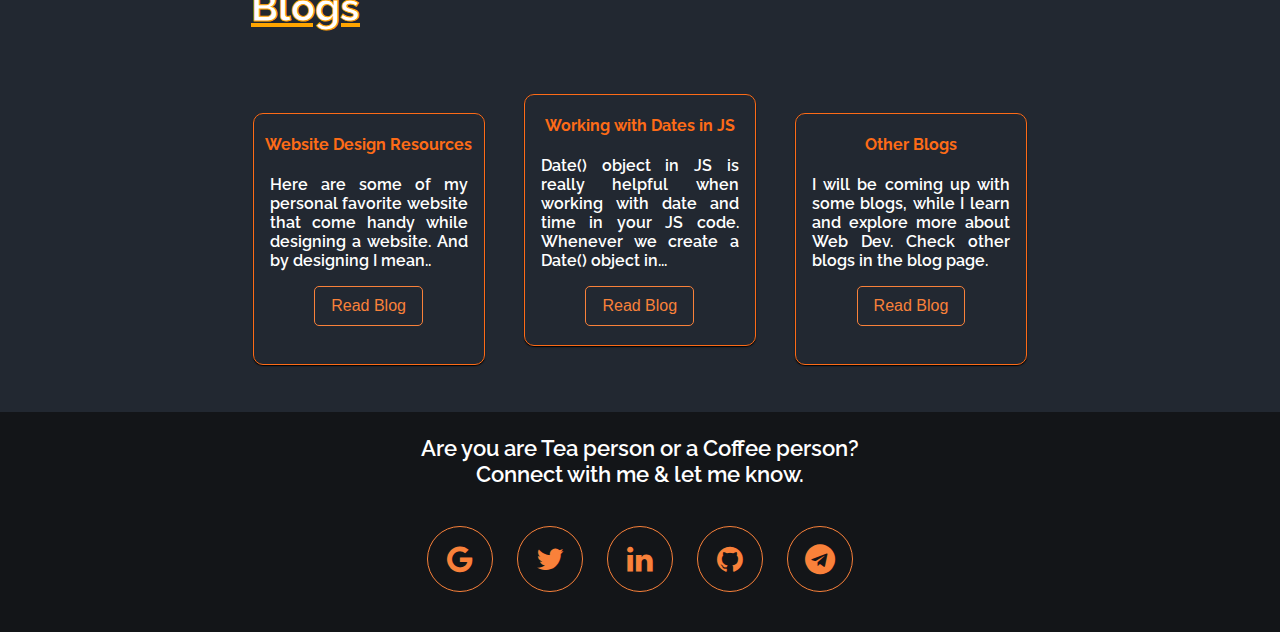
==== commit fa685544: "added blog links" ====
--- a/index.html
+++ b/index.html
@@ -27,7 +27,7 @@
                     <a href="/projects.html">Projects</a>
                 </li>
                 <li class="nav-li-items">
-                    <a href="#blogs">Blogs</a>
+                    <a href="/blogs.html">Blogs</a>
                 </li>
             </ul>
         </div>
@@ -121,24 +121,25 @@
                     <p>A very basic Node JS command line interface (CLI) app which tests you on how much you know me.</p>
                     <div class="project-links">
                         <button class="project-buttons"><a class="link-play" href="https://repl.it/@AmanPandey4/Know-Me-the-Game?embed=1&output" target="_blank">Play Quiz</a> </button>
-                        <button class="project-buttons-secondary"><a class="link-source-code" href="https://github.com/pandeyaman/Do-You-Know-Me" target="_blank">View Source Code</a></button>
+                        <button class="project-buttons-secondary"><a class="link-source-code" href="https://github.com/pandeyaman/Do-You-Know-Me" target="_blank">Source Code</a></button>
                     </div>
                 </div>
                 <div class="card card-1">
                     <h4>The Ultimate Random Quiz</h4>
                     <p>You have too much of random knowledge if you can pass this quiz. CLI Quiz app made by using Javascript </p>
                     <div class="project-links">
-                        <button class="project-buttons"><a class="link-play" href="https://repl.it/@AmanPandey4/The-Ultimate-Random-Quiz?embed=1&output" target="_blank">Play Quiz</a> </button>
-                        <button class="project-buttons-secondary"><a class="link-source-code" href="https://github.com/pandeyaman/The-Ultimate-Random-Quiz" target="_blank">View Source Code</a></button>
+                         <button class="project-buttons"><a class="link-play" href="https://repl.it/@AmanPandey4/The-Ultimate-Random-Quiz?embed=1&output" target="_blank">Play Quiz</a> </button>
+                        <button class="project-buttons-secondary"><a class="link-source-code" href="https://github.com/pandeyaman/The-Ultimate-Random-Quiz" target="_blank">Source Code</a></button>
                     </div>
                 </div>
                 <div class="card card-1">
-                    <h4>More Projects Coming Soon</h4>
-                    <p>Like minions?<br>Want to speak the 'banana' language?<br> Watch this space for the Minion Transalation App <br>Coming Soon!<br><br></p>
-                    <!-- <div class="project-links">
-                        <button class="project-buttons"><a class="link-play" href="" target="_blank">Stay</a> </button>
-                        <button class="project-buttons-secondary"><a class="link-source-code" href="" target="_blank">Tuned</a></button>
-                    </div> -->
+                    <h4>View More Projects</h4>
+                    <p>View some more simple web applications made using HTML, CSS and JS. <br><br><br></p>
+                    
+                     <div class="project-links">
+                        <button class="project-buttons"><a class="link-play" href="" target="_blank">View More</a> </button>
+                        <!-- <button class="project-buttons-secondary"><a class="link-source-code" href="" target="_blank">Tuned</a></button> -->
+                    </div> 
                 </div>
             </div>
         </div>
@@ -151,24 +152,24 @@
             <h1 class="link-active">Blogs</h1><br>
             <div class='flex-conatiner'>
                 <div class="blog-card blog-card-1">
-                    <h4>Blog #1 </h4>
-                    <p>A Dummy blog <br>I will start writing soon, till then read a blog on <em>'How to write a good commit message'</em></p>
+                    <h4>Website Design Resources </h4>
+                    <p>Here are some of my personal favorite website that come handy while designing a website. And by designing I mean..</p>
                     <div class="project-links">
-                        <button class="blog-buttons"><a class="link-blog-read" href="https://dev.to/chrissiemhrk/git-commit-message-5e21" target="_blank">Read Blog</a> </button>
+                        <button class="blog-buttons"><a class="link-blog-read" href="https://pandeyaman111.hashnode.dev/some-useful-resources-for-designing-your-website" target="_blank">Read Blog</a> </button>
                     </div>
                 </div>
                 <div class="blog-card blog-card-1">
-                    <h4>Blog #2</h4>
-                    <p>A Dummy blog <br>I will start writing soon, till then read a blog on <em>'How to write a kickass README'</em></p>
+                    <h4>Working with Dates in JS</h4>
+                    <p>Date() object in JS is really helpful when working with date and time in your JS code. Whenever we create a Date() object in...</em></p>
                     <div class="project-links">
-                        <button class="blog-buttons"><a class="link-blog-read" href="https://dev.to/scottydocs/how-to-write-a-kickass-readme-5af9" target="_blank">Read Blog</a> </button>
+                        <button class="blog-buttons"><a class="link-blog-read" href="https://pandeyaman111.hashnode.dev/working-with-javascript-date-object" target="_blank">Read Blog</a> </button>
                     </div>
                 </div>
                 <div class="blog-card blog-card-1">
-                    <h4>Blog #3</h4>
-                    <p>A Dummy blog <br>I will start writing soon, till then read a blog on <em>'Tips to use VSCode more efficiently'</em></p>
+                    <h4>Other Blogs</h4>
+                    <p>I will be coming up with some blogs, while I learn and explore more about Web Dev. Check other blogs in the blog page.</em></p>
                     <div class="project-links">
-                        <button class="blog-buttons"><a class="link-blog-read" href="https://dev.to/selrond/tips-to-use-vscode-more-efficiently-3h6p" target="_blank">Read Blog</a> </button>
+                        <button class="blog-buttons"><a class="link-blog-read" href="/blogs.html" target="_blank">Read Blog</a> </button>
                     </div>
                 </div>
             </div>
@@ -191,8 +192,6 @@
         </div>
     </div>
 
-
-
 </body>
 
 </html>--- a/style.css
+++ b/style.css
@@ -1,9 +1,14 @@
 @import url('https://fonts.googleapis.com/css2?family=Raleway:wght@300;400;600&display=swap');
 
+html{
+    scroll-behavior: smooth;
+}
 
 body{
     font-family: 'Raleway', sans-serif;
     margin: 0px 0px;
+    background-color: #f9813a;
+    
 }
 
 .header{
@@ -219,6 +224,7 @@
     font-weight: 100;
     border: 1px #222831 solid;
     text-decoration: none;
+    cursor: pointer;
 }
 
 .project-buttons-secondary{
@@ -229,6 +235,7 @@
     color: #222831;
     border: 1px #222831 solid;
     text-decoration: none;
+    cursor: pointer;
 }
 
 .blog-buttons{
@@ -239,6 +246,7 @@
     color: #f9813a;;
     font-weight: 100;
     border: 1px #f9813a solid;
+    cursor: pointer;
 }
 
 
@@ -281,7 +289,7 @@
   }
   
   .blog-card-1:hover {
-    box-shadow: 0 12px 12px rgba(209, 97, 6, 0.25), 0 12px 12px rgba(209, 97, 6, 0.25);
+    box-shadow: 0 6px 12px rgba(209, 97, 6, 0.25), 0 6px 12px rgba(209, 97, 6, 0.25);
   }
 
   .blog-card h4{
@@ -307,6 +315,7 @@
     font-size: 1rem;
 }
 
+
 .footer-text-div{
     border: 1px solid #131518;
 }
@@ -314,6 +323,7 @@
 .footer-icon{
     margin: 1rem auto 0rem auto;
     width: fit-content;
+    
 }
 
 .fa {
@@ -330,6 +340,7 @@
       opacity: 1;
       background : #F9813A;
       color: #131518;
+      transition: .2s;
   }
   
   .fa-twitter {
@@ -377,6 +388,9 @@
     background-color: #222831;
     color: white;
     border-radius: 10px;
+    /* box-shadow: rgba(50, 50, 93, 0.25) 0px 6px 12px -2px, rgba(0, 0, 0, 0.3) 0px 3px 7px -3px; */
+    /* box-shadow: rgba(50, 50, 93, 0.25) 0px 13px 27px -5px, rgba(0, 0, 0, 0.3) 0px 8px 16px -8px; */
+    box-shadow: rgba(0, 0, 0, 0.16) 0px 3px 6px, rgba(0, 0, 0, 0.23) 0px 3px 6px;
 }
 
 .project-name{
